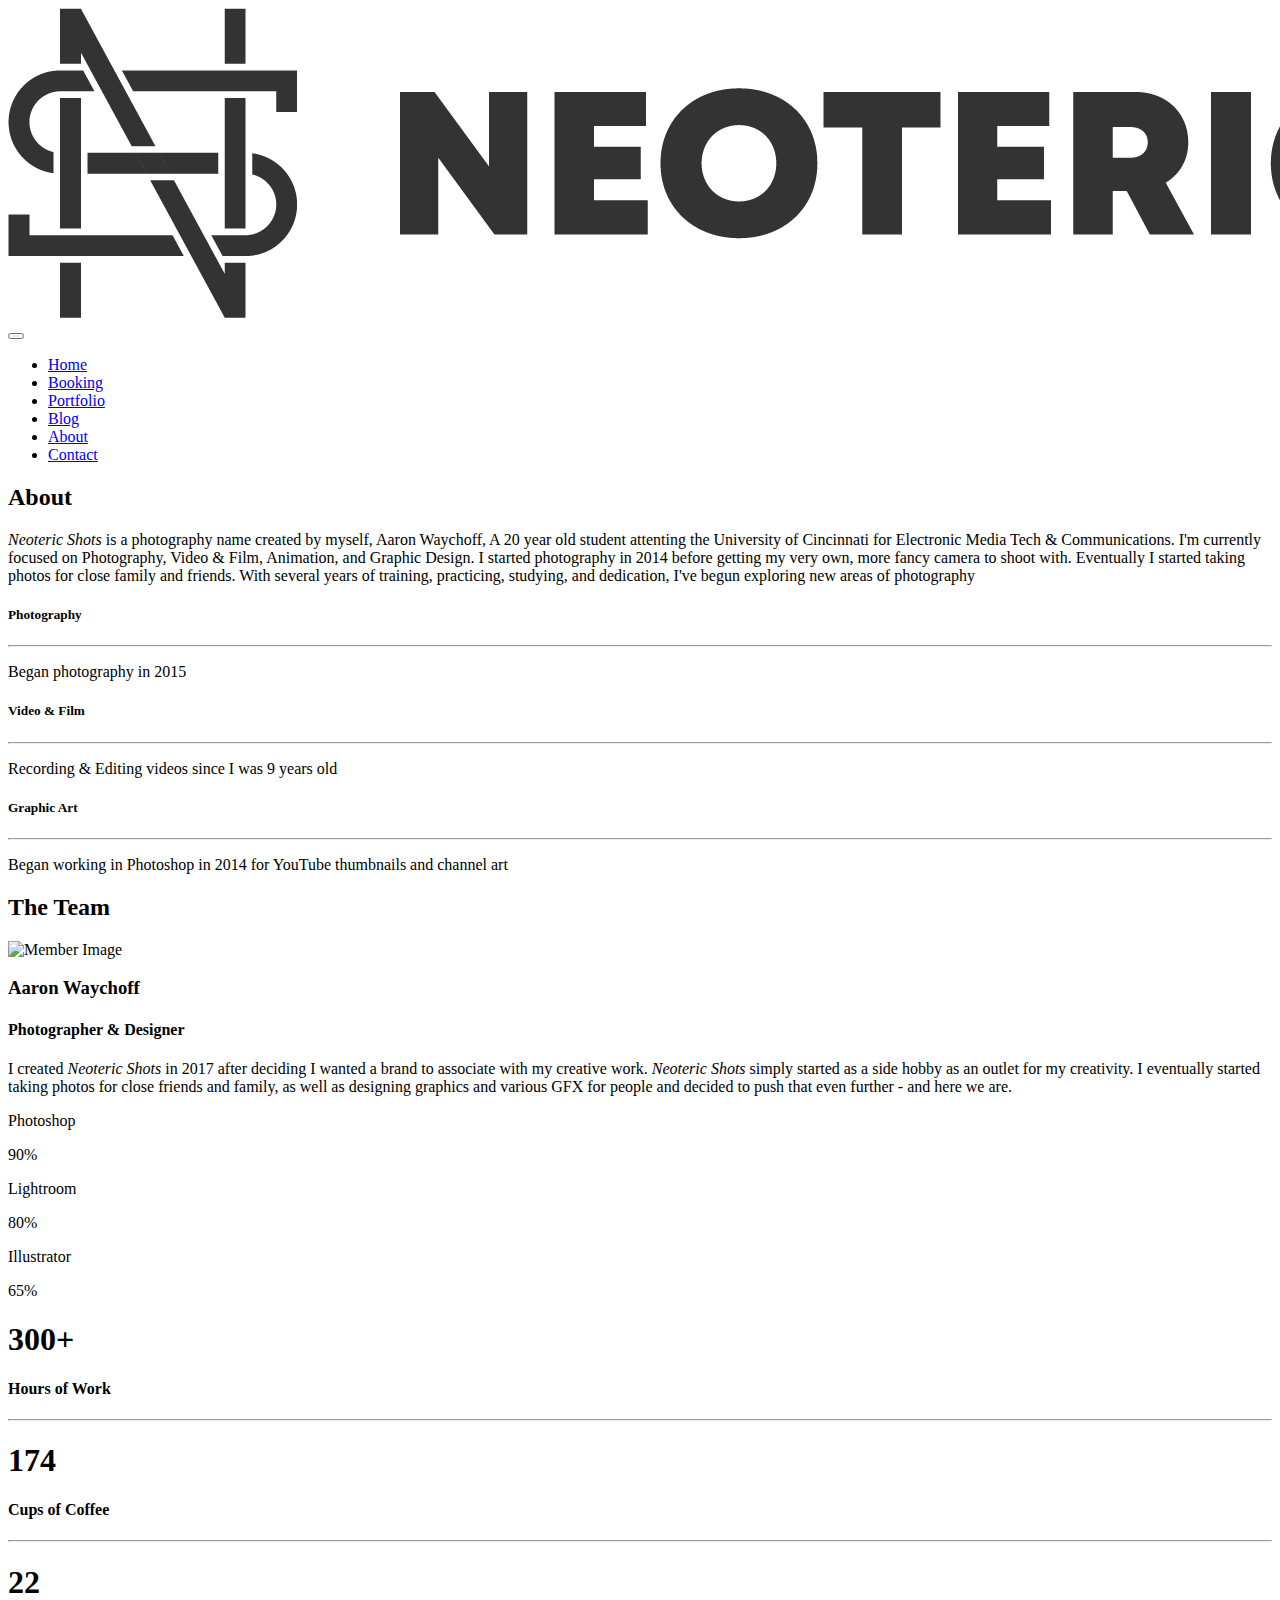
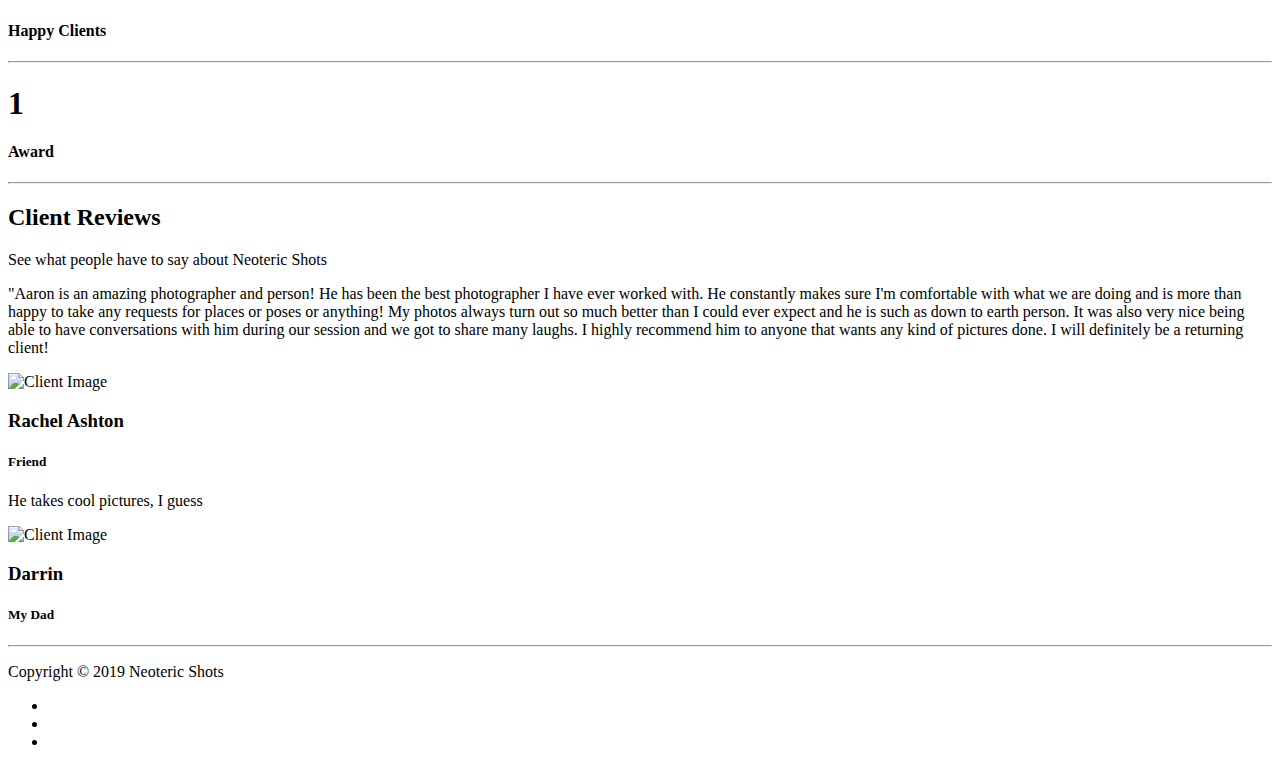
==== about.html @ 2f85bf16 "Update about.html" ====
<!doctype html>
<html class="no-js" lang="en">

<head>
    <meta charset="utf-8">
    <meta http-equiv="X-UA-Compatible" content="IE=edge">
    <meta name="viewport" content="width=device-width, initial-scale=1">

    <title>About | Neoteric Shots</title>

    <!-- favicon -->
    <link rel="shortcut icon" type="image/x-icon" href="favicon.png">

    <!-- style css -->
    <link rel="stylesheet" href="style.css">
    <link rel="stylesheet" href="bootstrap.min.css">
    <link rel="stylesheet" href="material-design-iconic-font.min.css">
    <link rel="stylesheet" href="venobox.css">
    <link rel="stylesheet" href="slick.min.css">
    <link rel="stylesheet" href="style.css">
    <link rel="stylesheet" href="responsive.css">
    
    <!-- google fonts -->
    <link rel="stylesheet" href="https://fonts.googleapis.com/css?family=Open+Sans:300,400,800">
    <link rel="stylesheet" href="https://fonts.googleapis.com/css?family=Lato:300,400,700">

    <!-- modernizr js -->
    <script src="modernizr-2.8.3.min.js"></script>

</head>

<body>
    <!--[if lt IE 8]>
            <p class="browserupgrade">You are using an <strong>outdated</strong> browser. Please <a href="http://browsehappy.com/">upgrade your browser</a> to improve your experience.</p>
        <![endif]-->
    <!-- HTML5 shim and Respond.js for IE8 support of HTML5 elements and media queries -->
    <!-- WARNING: Respond.js doesn't work if you view the page via file:// -->
    <!--[if lt IE 9]>
          <script src="https://oss.maxcdn.com/html5shiv/3.7.2/html5shiv.min.js"></script>
          <script src="https://oss.maxcdn.com/respond/1.4.2/respond.min.js"></script>
        <![endif]-->

    <!-- Loading Bar Start -->
    <div id="loading-wrap">
        <div class="loading-effect"></div>
    </div>

    <!-- Header Section Start -->
    <header class="header-style-1">
        <div class="header-top active-sticky">
            <div class="container">
                <div class="row">
                    <div class="col-xs-12 col-sm-2 col-md-3">
                        <div class="left">
                            <div class="logo">
                                <a href="index.html"><img src="logo.png" alt="Neoteric Shots" style="width: 44; height: 200;"/></a>
                            </div>
                        </div>
                    </div>
                    <div class="col-xs-12 col-sm-10 col-md-9">
                        <div class="right">
                            <nav class="mainmenu menu-hover-1 pull-right">
                                <div class="navbar-header">
                                    <button type="button" class="navbar-toggle" data-toggle="collapse" data-target=".navbar-collapse">
                                        <span class="icon-bar"></span>
                                        <span class="icon-bar"></span>
                                        <span class="icon-bar"></span>
                                    </button>
                                </div>
                                <div class="navbar-collapse collapse clearfix">
                                    <ul class="navigation clearfix">
                                        <li><a href="index.html">Home</a>
                                        <li><a href="booking.html">Booking</a></li>
                                        <li><a href="portfolio.html">Portfolio</a></li>
                                        <li><a href="coming-soon.html">Blog</a></li>
                                        <li><a href="about.html">About</a></li>
                                        <li><a href="contact.html">Contact</a></li>
                                    </ul>
                                </div>
                            </nav>
                        </div>
                    </div>
                </div>
            </div>
        </div>
    </header>
	<div class="header-space"></div>
    <!-- Header Section End -->

	<!-- We Area Section Start -->
	<div class="we-are white-bg ptb-100">
		<div class="container">
			<div class="row text-center">
				<div class="col-xs-12 col-sm-10 col-md-9 col-text-center">
					<div class="we-are-text">
						<h2>About</h2>
						<p><i>Neoteric Shots</i> is a photography name created by myself, Aaron Waychoff, A 20 year old student
                        attenting the University of Cincinnati for Electronic Media Tech & Communications.
                        I'm currently focused on Photography, Video & Film, Animation, and Graphic Design.
                        I started photography in 2014 before getting my very own, more fancy camera to shoot with. Eventually I started taking photos
                        for close family and friends. With several years of training, practicing, studying, and dedication, I've begun exploring
                        new areas of photography</p>
					</div>
				</div>
			</div>
		</div>
	</div>
	<!-- We Area Section End -->
	<!-- Services Section Start -->
	<div class="service-area service-two light-bg ptb-100">
		<div class="container">
			<div class="row text-center">
                <div class="col-xs-12 col-sm-4 mobile-mb-30">
                    <div class="single-service">
                        <i class="zmdi zmdi-camera"></i>
						<h5 class="text-uppercase">Photography</h5>
						<hr class="line">
						<p>Began photography in 2015</p>
                    </div>
                </div>
                <div class="col-xs-12 col-sm-4 mobile-mb-30">
                    <div class="single-service">
                        <i class="zmdi zmdi-videocam"></i>
						<h5 class="text-uppercase">Video & Film</h5>
						<hr class="line">
						<p>Recording & Editing videos since I was 9 years old</p>
                    </div>
                </div>
                <div class="col-xs-12 col-sm-4">
                    <div class="single-service">
                        <i class="zmdi zmdi-desktop-windows"></i>
						<h5 class="text-uppercase">Graphic Art</h5>
						<hr class="line">
						<p>Began working in Photoshop in 2014 for YouTube thumbnails and channel art</p>
                    </div>
                </div>
            </div>
		</div>
	</div>
	<!-- Services Section End -->
    
    <!-- Team Section Start -->
    <div class="team-area team-one white-bg ptb-110">
        <div class="container">
			<div class="row text-center">
				<div class="col-xs-12 col-sm-8 col-md-6 col-text-center">
					<div class="section-title pb-80">
						<h2>The Team</h2>
						<div class="horizontal-line">
							<div></div>
						</div>
					</div>
				</div>
			</div>
            <div class="row text-center pb-80">
                <div class="col-xs-12 col-sm-6 col-md-3 mobile-mb-30 tablet-mb-50">
                    <div class="single-member">
						<div class="thumb shine">
							<img src="1.jpg" alt="Member Image" />
						</div>
						<h3 class="mb-5">Aaron Waychoff</h3>
						<h4 class="no-margin">Photographer & Designer</h4>
                    </div>
                </div>
            </div>
			<div class="row">
				<div class="col-xs-12 col-sm-8 mobile-mb-30">
					<div class="text">
                        <p>I created <i>Neoteric Shots</i> in 2017 after deciding I wanted a brand to associate with my creative work. <i>Neoteric Shots</i> simply started
                        as a side hobby as an outlet for my creativity. I eventually started taking photos for close friends and family, as well as designing
                        graphics and various GFX for people and decided to push that even further - and here we are.</p>
					</div>
				</div>
				<div class="col-xs-12 col-sm-4">
					<div class="skills-bar">
						<div class="single-skill mb-25">
							<p>Photoshop</p>
							<div class="bar-container">
								<div class="skills photoshop"><span>90%</span></div>
							</div>
						</div>
						<div class="single-skill mb-25">
							<p>Lightroom</p>
							<div class="bar-container">
								<div class="skills lightroom"><span>80%</span></div>
							</div>
						</div>
						<div class="single-skill">
							<p>Illustrator</p>
							<div class="bar-container">
								<div class="skills illustrator"><span>65%</span></div>
							</div>
						</div>
					</div>
				</div>
			</div>
        </div>
    </div>
    <!-- Team Section End -->
    <!-- Facts Area Start -->
    <div class="facts-area facts-one bg-color-3 section-padding">
        <div class="container">
            <div class="row text-center">
                <div class="col-xs-12 col-sm-6 col-md-3 mobile-mb-30 tablet-mb-50">
                    <div class="single-counter">
                        <h1 class="no-margin"><span class="counter">300</span>+</h1>
                        <h4>Hours of Work</h4>
						<hr class="line">
                    </div>
                </div>
                <div class="col-xs-12 col-sm-6 col-md-3 mobile-mb-30 tablet-mb-50">
                    <div class="single-counter">
                        <h1 class="no-margin">174</h1>
                        <h4>Cups of Coffee</h4>
						<hr class="line">
                    </div>
                </div>
                <div class="col-xs-12 col-sm-6 col-md-3 mobile-mb-30">
                    <div class="single-counter ml-80">
                        <h1 class="no-margin"><span class="counter">22</span></h1>
                        <h4>Happy Clients</h4>
						<hr class="line">
                    </div>
                </div>
                <div class="col-xs-12 col-sm-6 col-md-3">
                    <div class="single-counter last-child">
                        <h1 class="no-margin"><span class="counter">1</span></h1>
                        <h4>Award</h4>
						<hr class="line">
                    </div>
                </div>
            </div>
        </div>
    </div>
    <!-- Facts Area End -->
    <!-- Testmonial Section Start -->
    <div class="testimonial-area testimonial-two white-bg ptb-100">
        <div class="container">
			<div class="row text-center">
				<div class="col-xs-12 col-sm-8 col-md-6 col-text-center">
					<div class="section-title pb-80">
						<h2>Client Reviews</h2>
						<p>See what people have to say about Neoteric Shots</p>
						<div class="horizontal-line">
							<div></div>
						</div>
					</div>
				</div>
			</div>
            <div class="row text-center">
                <div class="col-xs-12 col-sm-4 mobile-mb-30">
                    <div class="client-say">
						<div class="text white-bg mb-35">
							<p>"Aaron is an amazing photographer and person! He has been the best photographer I have ever worked with.
                            He constantly makes sure I'm comfortable with what we are doing and is more than happy to take any requests
                            for places or poses or anything! My photos always turn out so much better than I could ever expect and he is
                            such as down to earth person. It was also very nice being able to have conversations with him during our session
                            and we got to share many laughs. I highly recommend him to anyone that wants any kind of pictures done. I will
                            definitely be a returning client!</p>
						</div>
						<div class="title">
							<img src="cr-rachel.png" alt="Client Image" style="width:81px;height:81px;"/>
							<h3 class="mb-5">Rachel Ashton</h3>
							<h5 class="no-margin">Friend</h5>
						</div>
					</div>
                </div>
                <div class="col-xs-12 col-sm-4 mobile-mb-30">
                    <div class="client-say">
						<div class="text white-bg mb-35">
							<p>He takes cool pictures, I guess</p>
						</div>
						<div class="title">
							<img src="cr-dad.png" alt="Client Image" style="width:81px;height:81px;"/>
							<h3 class="mb-5">Darrin</h3>
							<h5 class="no-margin">My Dad</h5>
						</div>
					</div>
                </div>
            </div>
        </div>
    </div>
    <!-- Testimonial Section End -->
	<hr class="devider"/>

    <!-- Footer Section Start -->
    <footer class="footer light-bg ptb-20 clearfix">
        <div class="container">
            <div class="row">
                <div class="col-xs-12">
                    <div class="left pull-left">
                        <p>Copyright &copy; 2019 Neoteric Shots</p>
                    </div>
                    <div class="social-icon simple pull-right">
                        <ul class="clearfix">
                            <li><a href="http://www.instagram.com/neotericshots" target="_blank"><i class="zmdi zmdi-instagram"></i></a></li>
                            <li><a href="https://www.flickr.com/photos/139078439@N02/" target="_blank"><i class="zmdi zmdi-flickr"></i></a></li>
                            <li><a href="https://www.facebook.com/Neoteric-Shots-253801001798660/" target="_blank"><i class="zmdi zmdi-facebook"></i></a></li>
                        </ul>
                    </div>
                </div>
            </div>
        </div>
    </footer>
    <!-- Footer Section End -->

    <!-- All JS Here -->
    <!-- jQuery Latest Version -->
    <script src="jquery-1.12.4.min.js"></script>
    <!-- Bootstrap JS -->
    <script src="bootstrap.min.js"></script>
    <!-- Isotope -->
    <script src="isotope.pkgd.js"></script>
    <!-- Validate -->
    <script src="jquery.validate.min.js"></script>
    <!-- Slick Slider JS -->
    <script src="slick.min.js"></script>
    <!-- Plugins JS -->
    <script src="plugins.js"></script>
    <!-- main JS -->
    <script src="main.js"></script>
</body>

</html>
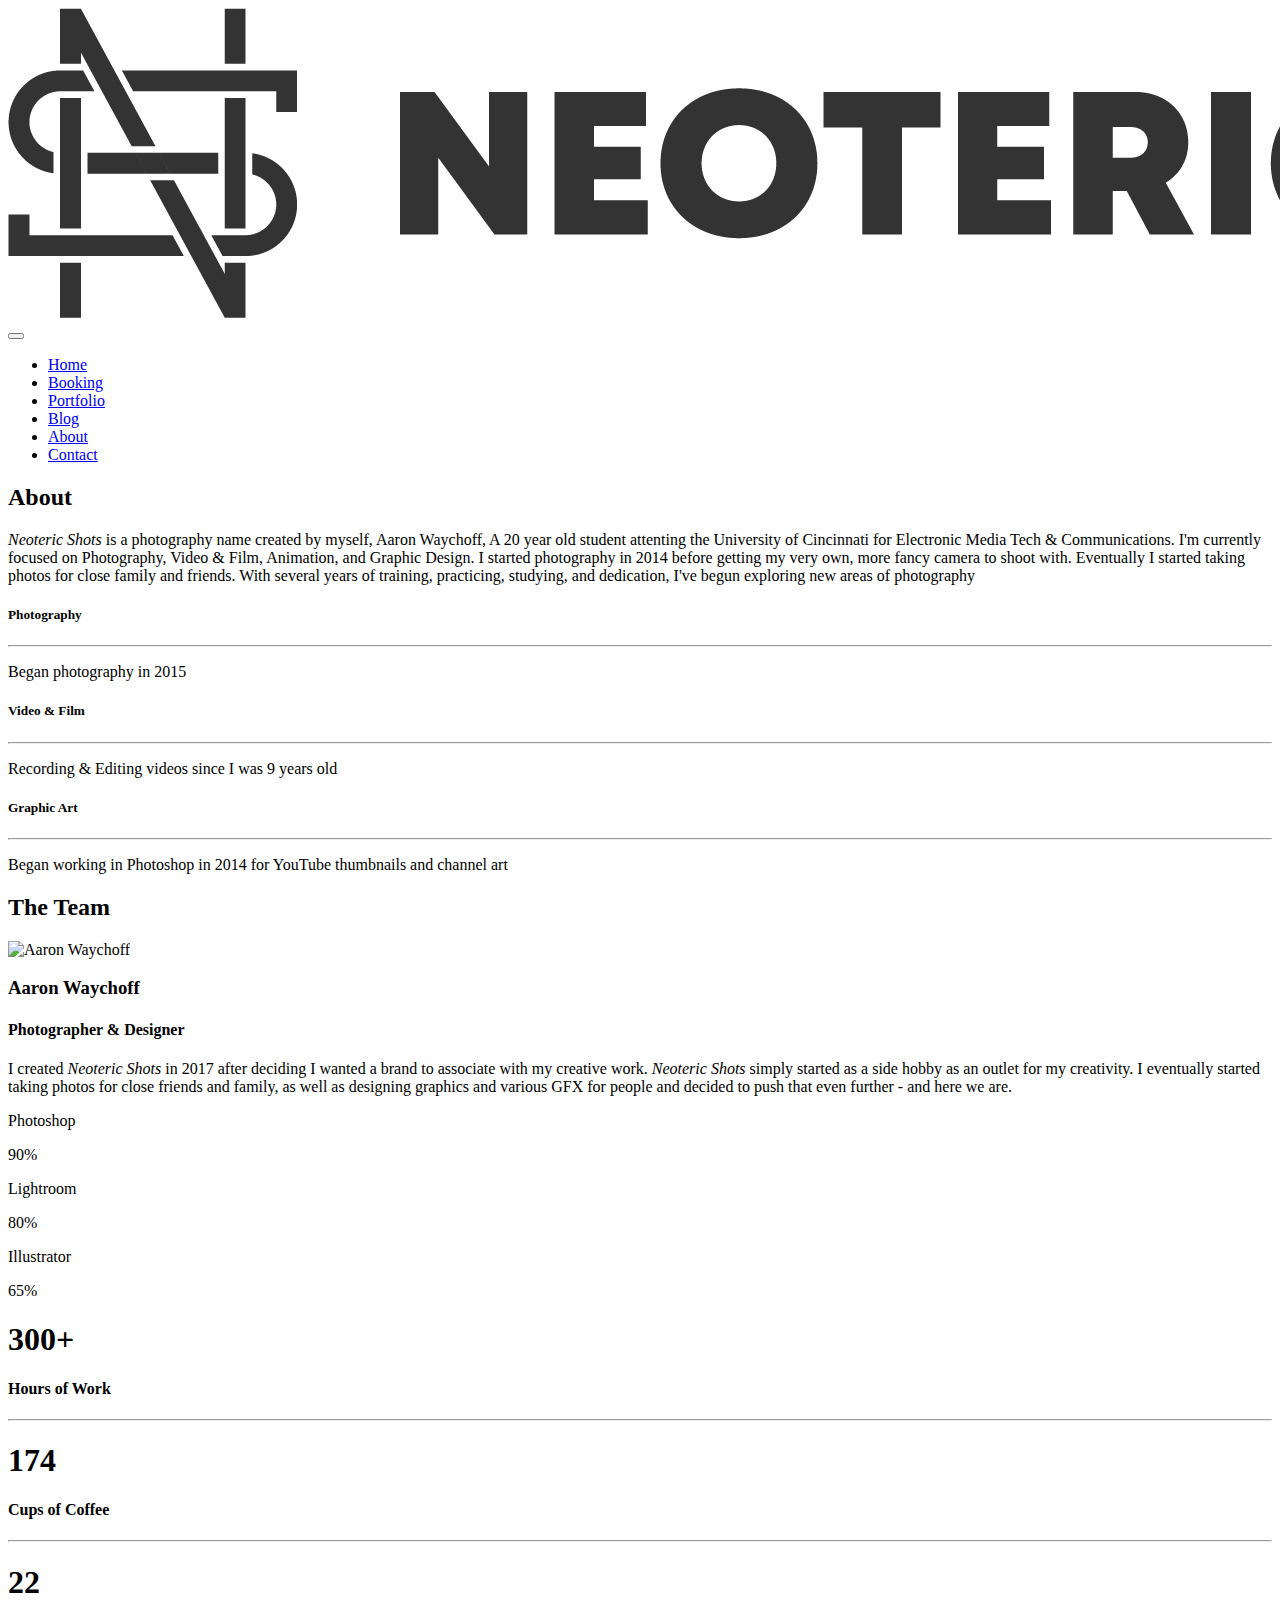
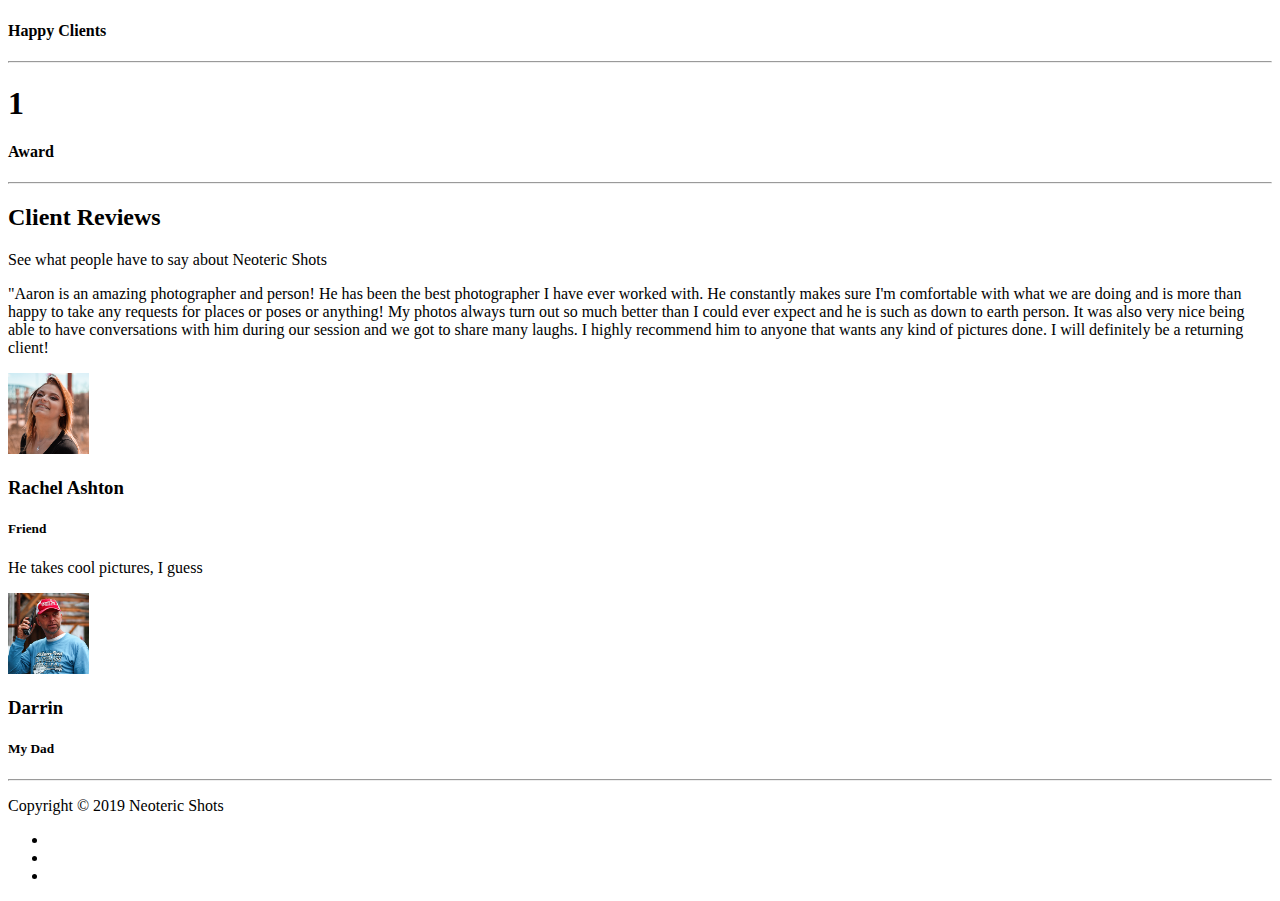
==== commit 03ee0bf8: "Update about.html" ====
--- a/about.html
+++ b/about.html
@@ -156,7 +156,7 @@
                 <div class="col-xs-12 col-sm-6 col-md-3 mobile-mb-30 tablet-mb-50">
                     <div class="single-member">
 						<div class="thumb shine">
-							<img src="1.jpg" alt="Member Image" />
+							<img src="t1.JPG" alt="Aaron Waychoff" />
 						</div>
 						<h3 class="mb-5">Aaron Waychoff</h3>
 						<h4 class="no-margin">Photographer & Designer</h4>
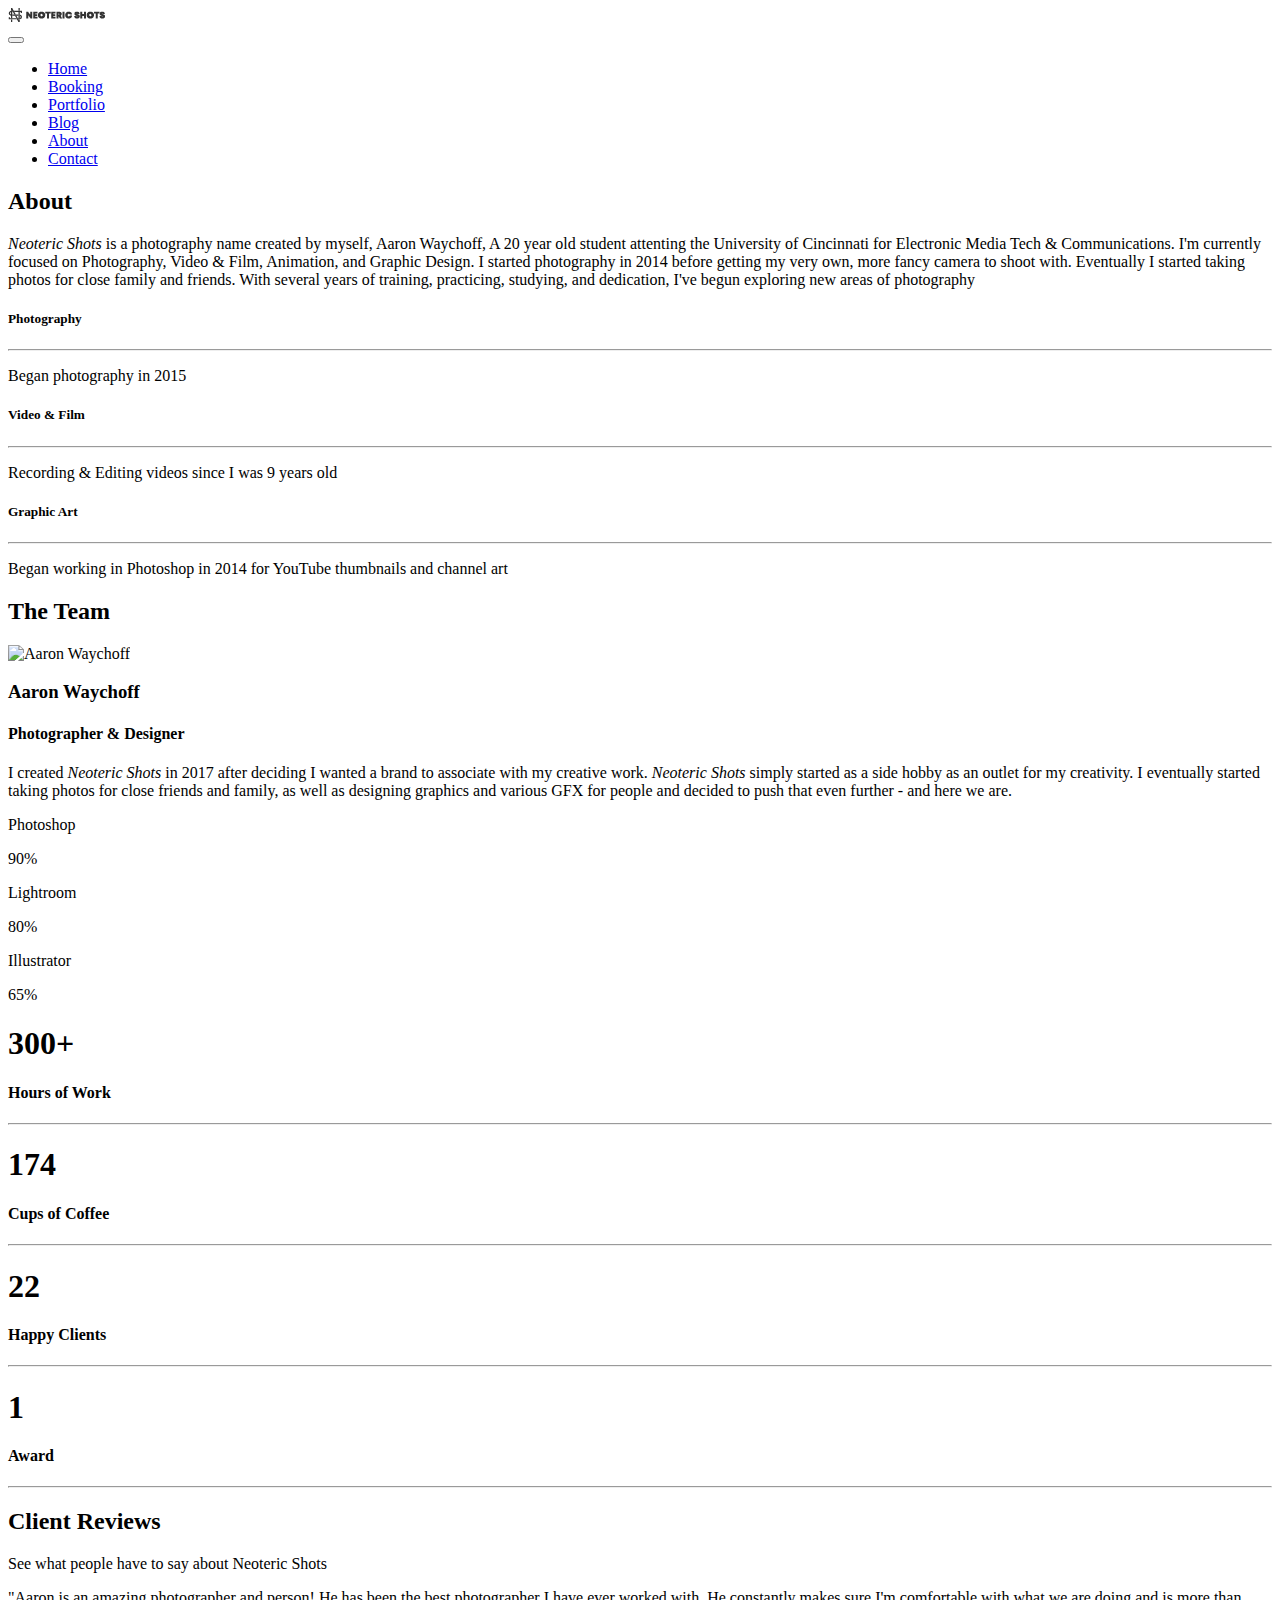
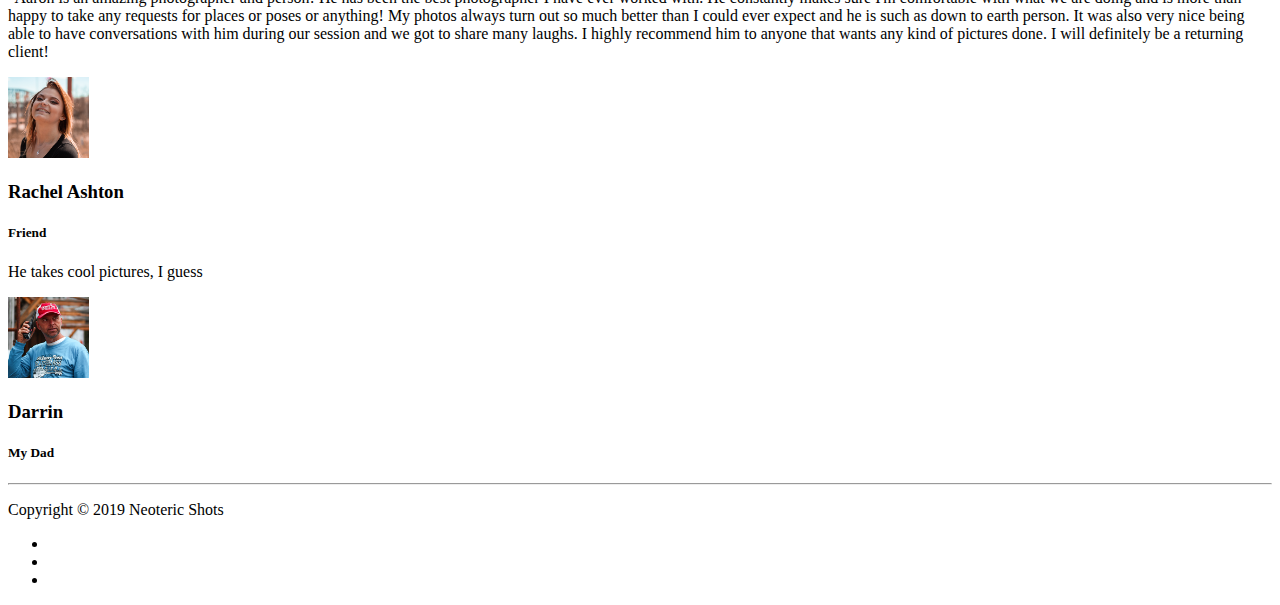
==== commit 13f84eb4: "Update about.html" ====
--- a/about.html
+++ b/about.html
@@ -53,7 +53,7 @@
                     <div class="col-xs-12 col-sm-2 col-md-3">
                         <div class="left">
                             <div class="logo">
-                                <a href="index.html"><img src="logo.png" alt="Neoteric Shots" style="width: 44; height: 200;"/></a>
+                                <a href="index.html"><img src="logo.png" alt="Neoteric Shots"/></a>
                             </div>
                         </div>
                     </div>
@@ -71,7 +71,7 @@
                                     <ul class="navigation clearfix">
                                         <li><a href="index.html">Home</a>
                                         <li><a href="booking.html">Booking</a></li>
-                                        <li><a href="portfolio.html">Portfolio</a></li>
+                                        <li><a href="coming-soon.html">Portfolio</a></li>
                                         <li><a href="coming-soon.html">Blog</a></li>
                                         <li><a href="about.html">About</a></li>
                                         <li><a href="contact.html">Contact</a></li>
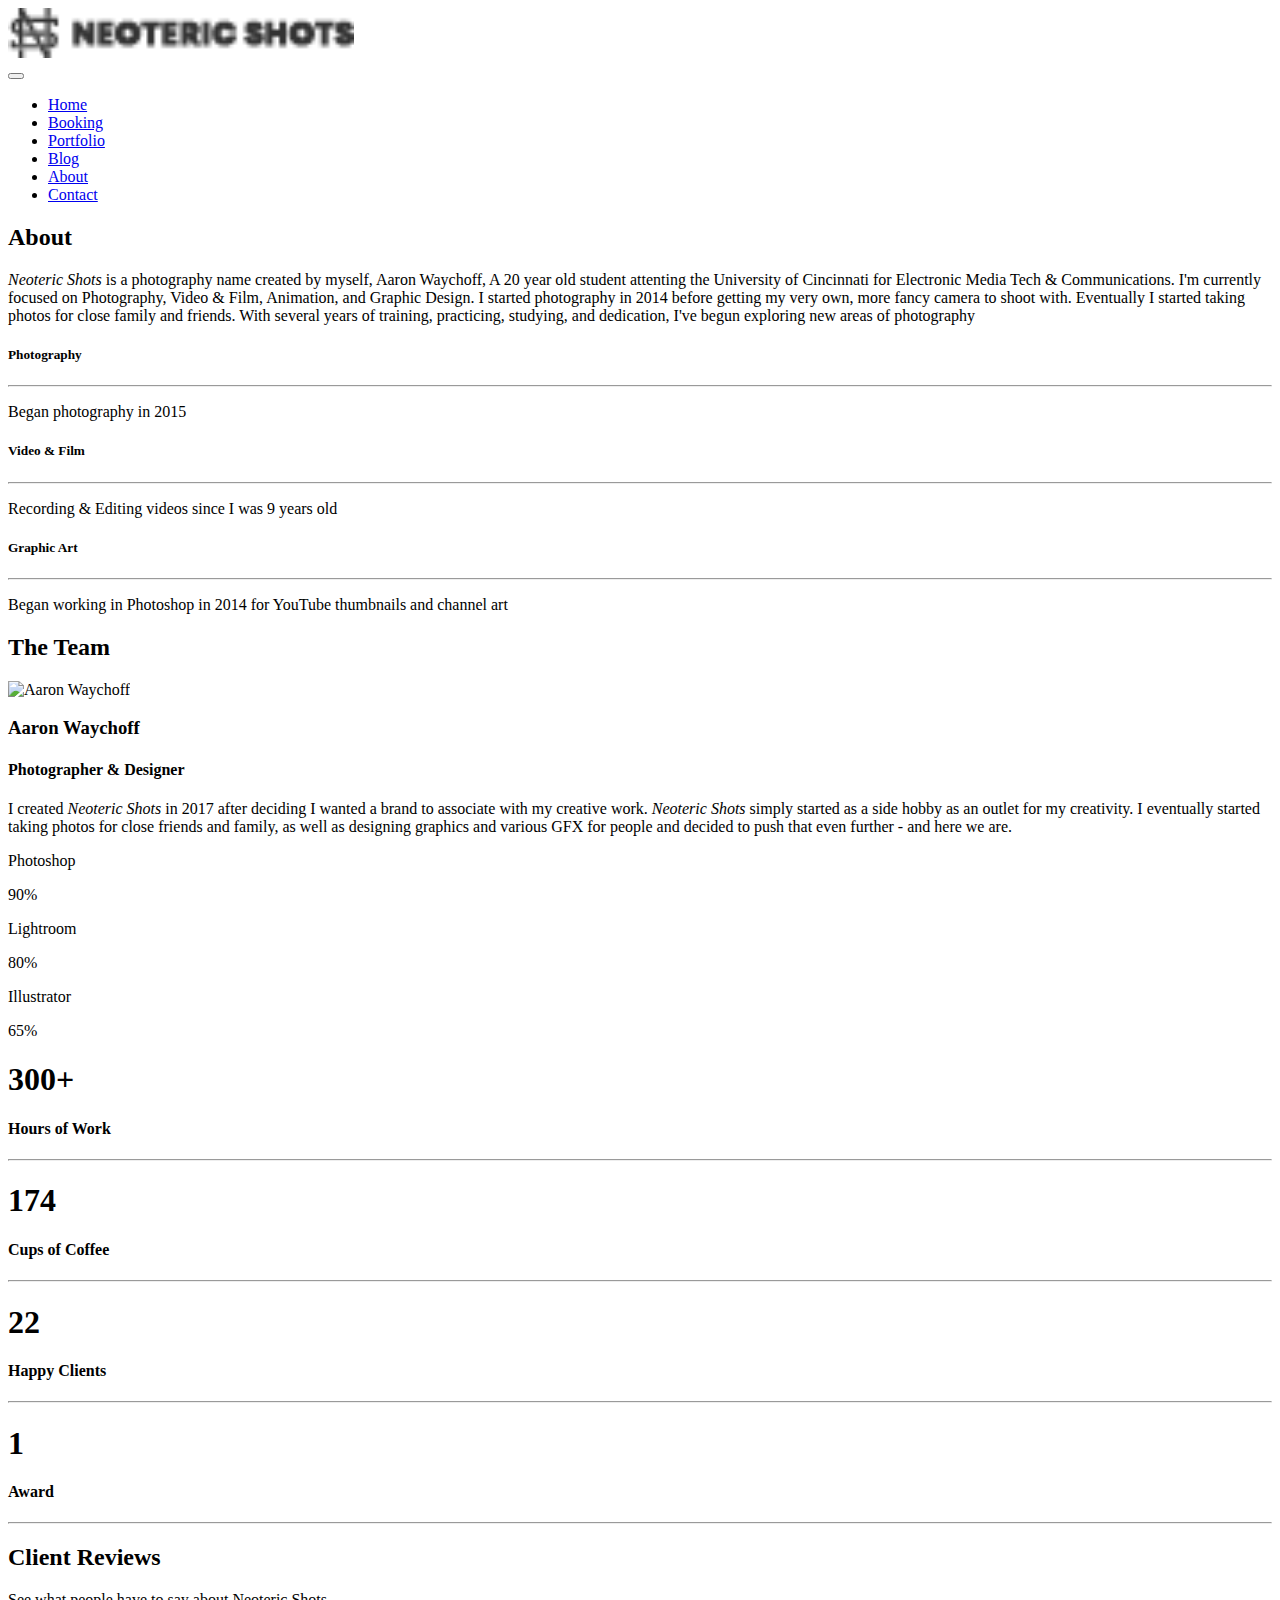
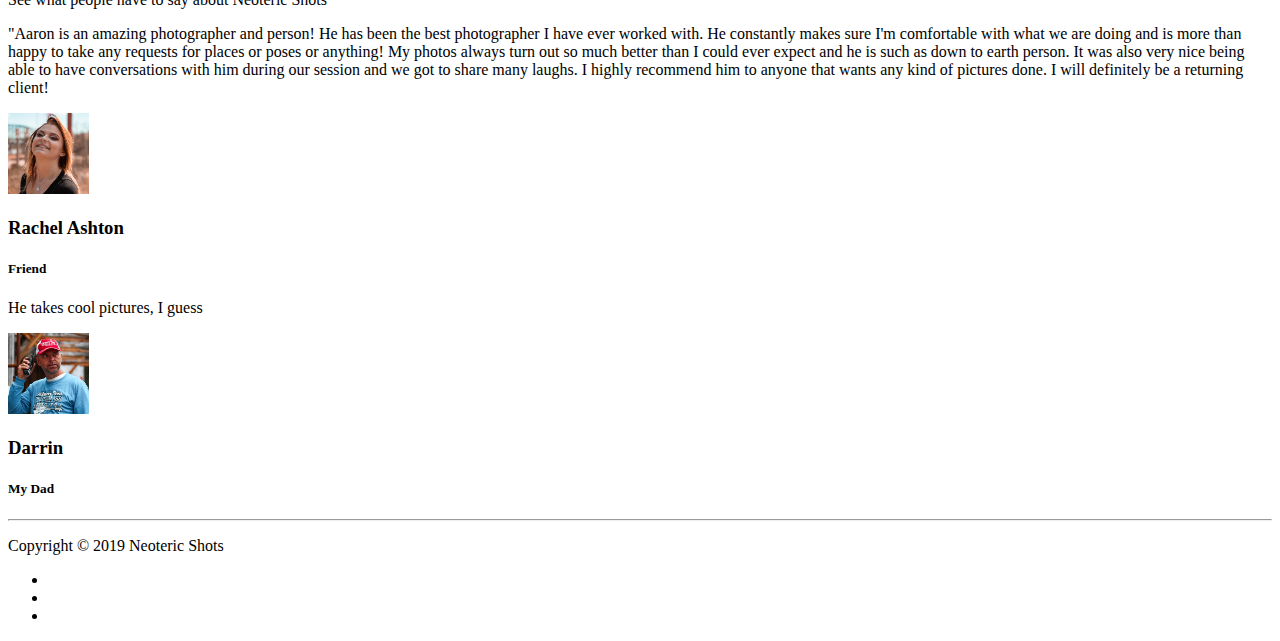
==== commit 1b2490a4: "Update about.html" ====
--- a/about.html
+++ b/about.html
@@ -53,7 +53,7 @@
                     <div class="col-xs-12 col-sm-2 col-md-3">
                         <div class="left">
                             <div class="logo">
-                                <a href="index.html"><img src="logo.png" alt="Neoteric Shots"/></a>
+                                <a href="index.html"><img src="logo.png" alt="Neoteric Shots" style="height: 50px"/></a>
                             </div>
                         </div>
                     </div>
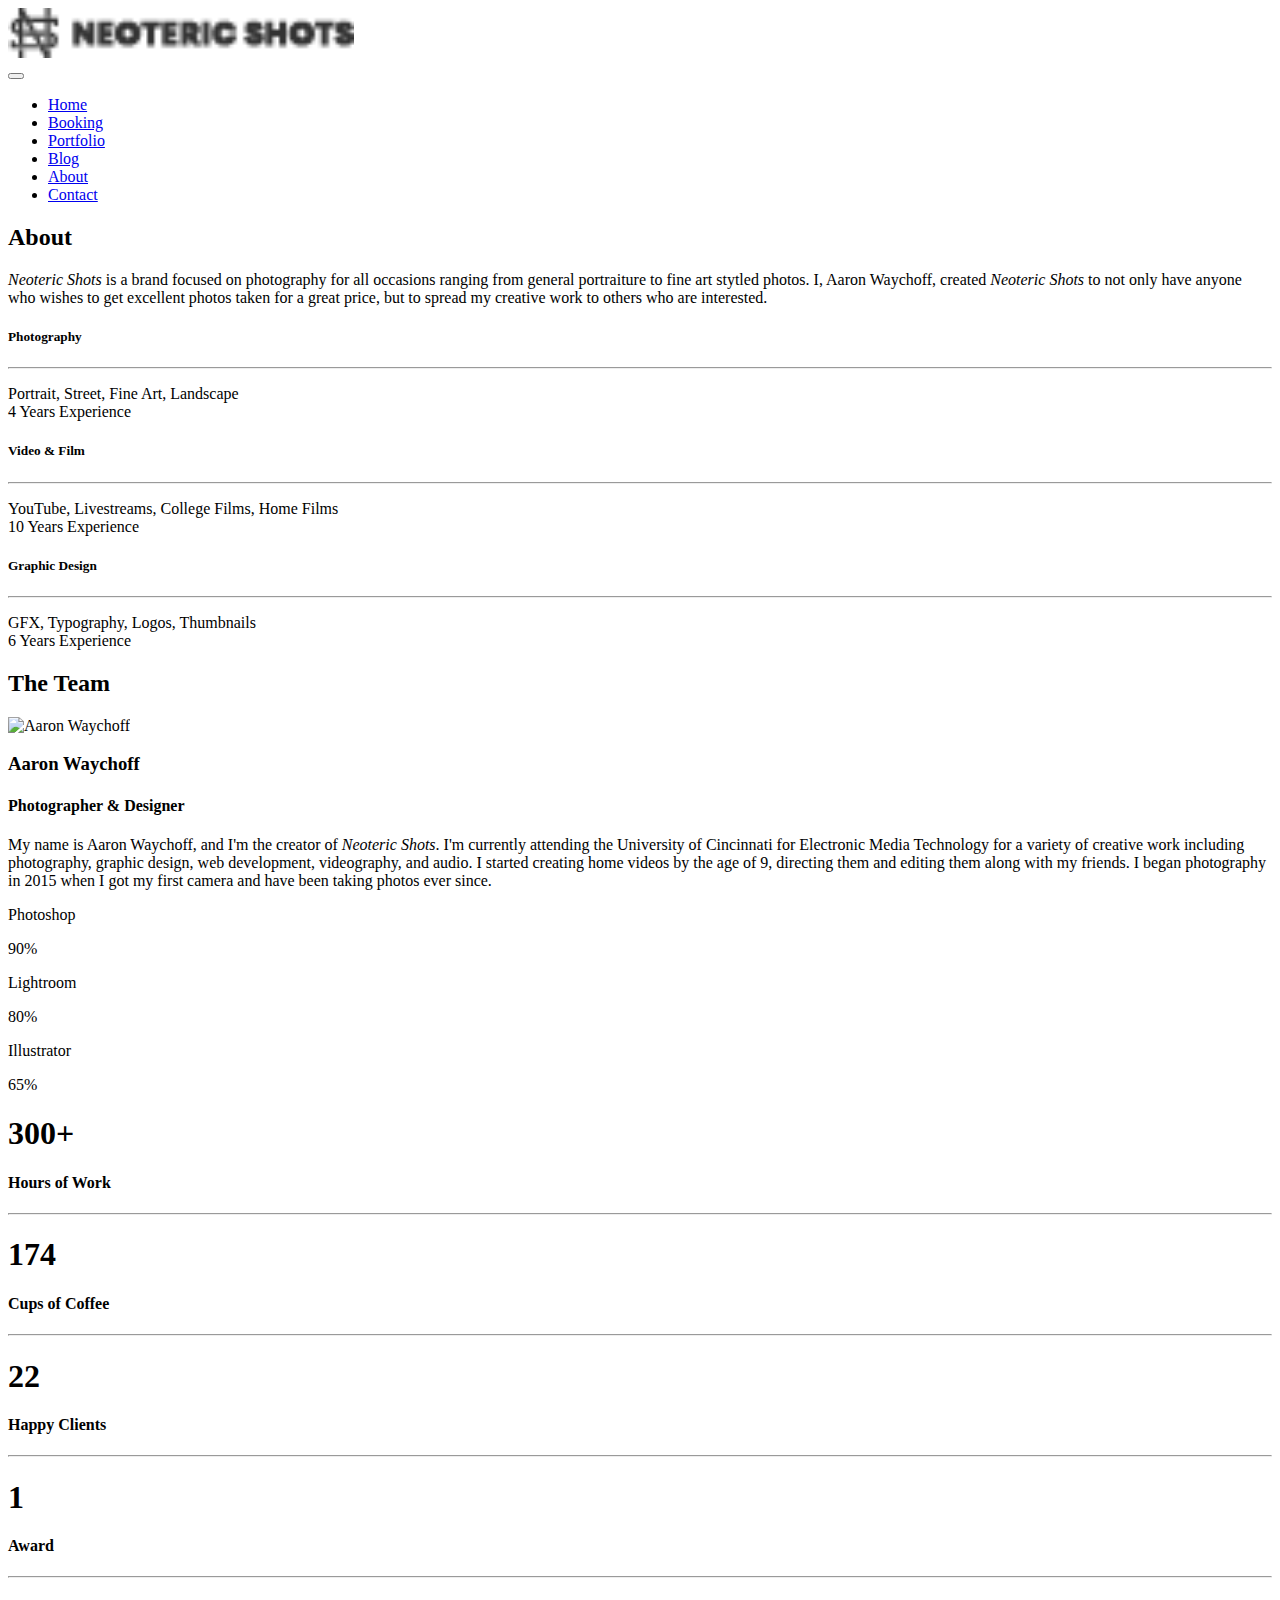
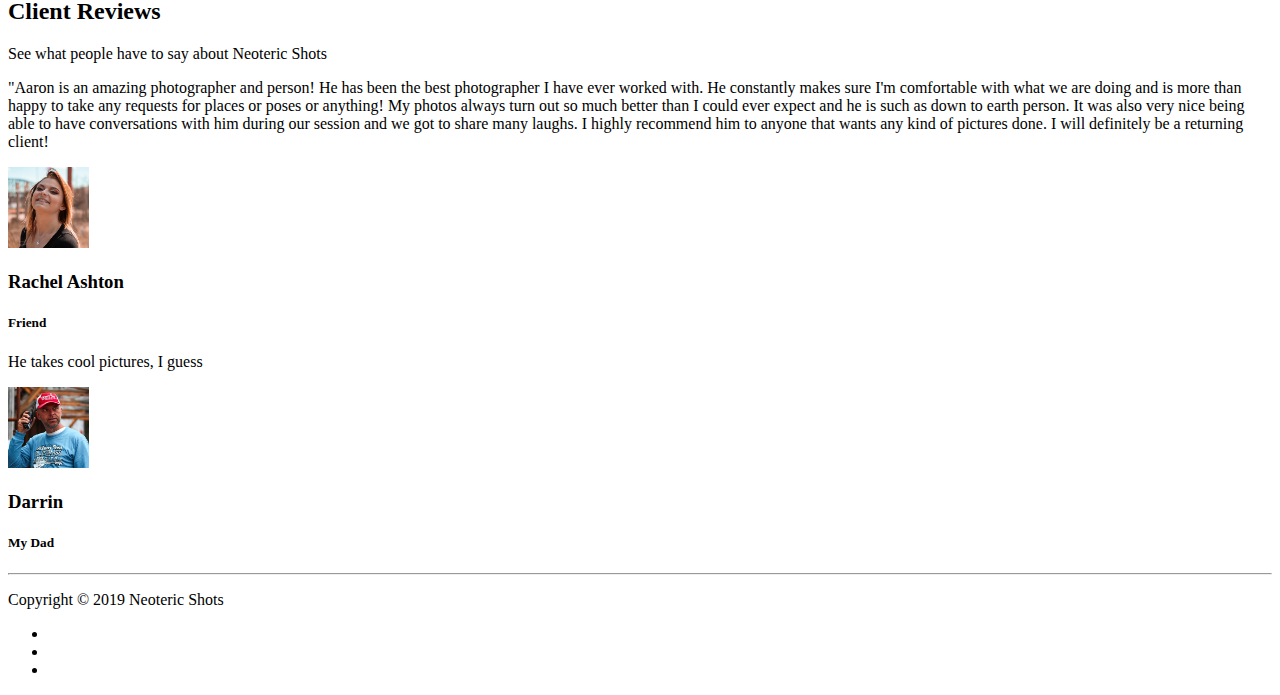
==== commit 3bd75650: "Update about.html" ====
--- a/about.html
+++ b/about.html
@@ -94,12 +94,10 @@
 				<div class="col-xs-12 col-sm-10 col-md-9 col-text-center">
 					<div class="we-are-text">
 						<h2>About</h2>
-						<p><i>Neoteric Shots</i> is a photography name created by myself, Aaron Waychoff, A 20 year old student
-                        attenting the University of Cincinnati for Electronic Media Tech & Communications.
-                        I'm currently focused on Photography, Video & Film, Animation, and Graphic Design.
-                        I started photography in 2014 before getting my very own, more fancy camera to shoot with. Eventually I started taking photos
-                        for close family and friends. With several years of training, practicing, studying, and dedication, I've begun exploring
-                        new areas of photography</p>
+						<p><i>Neoteric Shots</i> is a brand focused on photography for all occasions ranging from
+						general portraiture to fine art stytled photos. I, Aaron Waychoff, created <i>Neoteric Shots</i>
+						to not only have anyone who wishes to get excellent photos taken for a great price, but to spread
+						my creative work to others who are interested.</p>
 					</div>
 				</div>
 			</div>
@@ -115,7 +113,8 @@
                         <i class="zmdi zmdi-camera"></i>
 						<h5 class="text-uppercase">Photography</h5>
 						<hr class="line">
-						<p>Began photography in 2015</p>
+						<p>Portrait, Street, Fine Art, Landscape<br>
+						4 Years Experience</p>
                     </div>
                 </div>
                 <div class="col-xs-12 col-sm-4 mobile-mb-30">
@@ -123,15 +122,17 @@
                         <i class="zmdi zmdi-videocam"></i>
 						<h5 class="text-uppercase">Video & Film</h5>
 						<hr class="line">
-						<p>Recording & Editing videos since I was 9 years old</p>
+						<p>YouTube, Livestreams, College Films, Home Films<br>
+						10 Years Experience</p>
                     </div>
                 </div>
                 <div class="col-xs-12 col-sm-4">
                     <div class="single-service">
                         <i class="zmdi zmdi-desktop-windows"></i>
-						<h5 class="text-uppercase">Graphic Art</h5>
-						<hr class="line">
-						<p>Began working in Photoshop in 2014 for YouTube thumbnails and channel art</p>
+						<h5 class="text-uppercase">Graphic Design</h5>
+						<hr class="line">
+						<p>GFX, Typography, Logos, Thumbnails<br>
+						6 Years Experience</p>
                     </div>
                 </div>
             </div>
@@ -166,9 +167,11 @@
 			<div class="row">
 				<div class="col-xs-12 col-sm-8 mobile-mb-30">
 					<div class="text">
-                        <p>I created <i>Neoteric Shots</i> in 2017 after deciding I wanted a brand to associate with my creative work. <i>Neoteric Shots</i> simply started
-                        as a side hobby as an outlet for my creativity. I eventually started taking photos for close friends and family, as well as designing
-                        graphics and various GFX for people and decided to push that even further - and here we are.</p>
+                        <p>My name is Aaron Waychoff, and I'm the creator of <i>Neoteric Shots</i>. I'm currently attending
+			the University of Cincinnati for Electronic Media Technology for a variety of creative work including
+			photography, graphic design, web development, videography, and audio. I started creating home videos
+			by the age of 9, directing them and editing them along with my friends. I began photography in 2015
+			when I got my first camera and have been taking photos ever since.</p>
 					</div>
 				</div>
 				<div class="col-xs-12 col-sm-4">
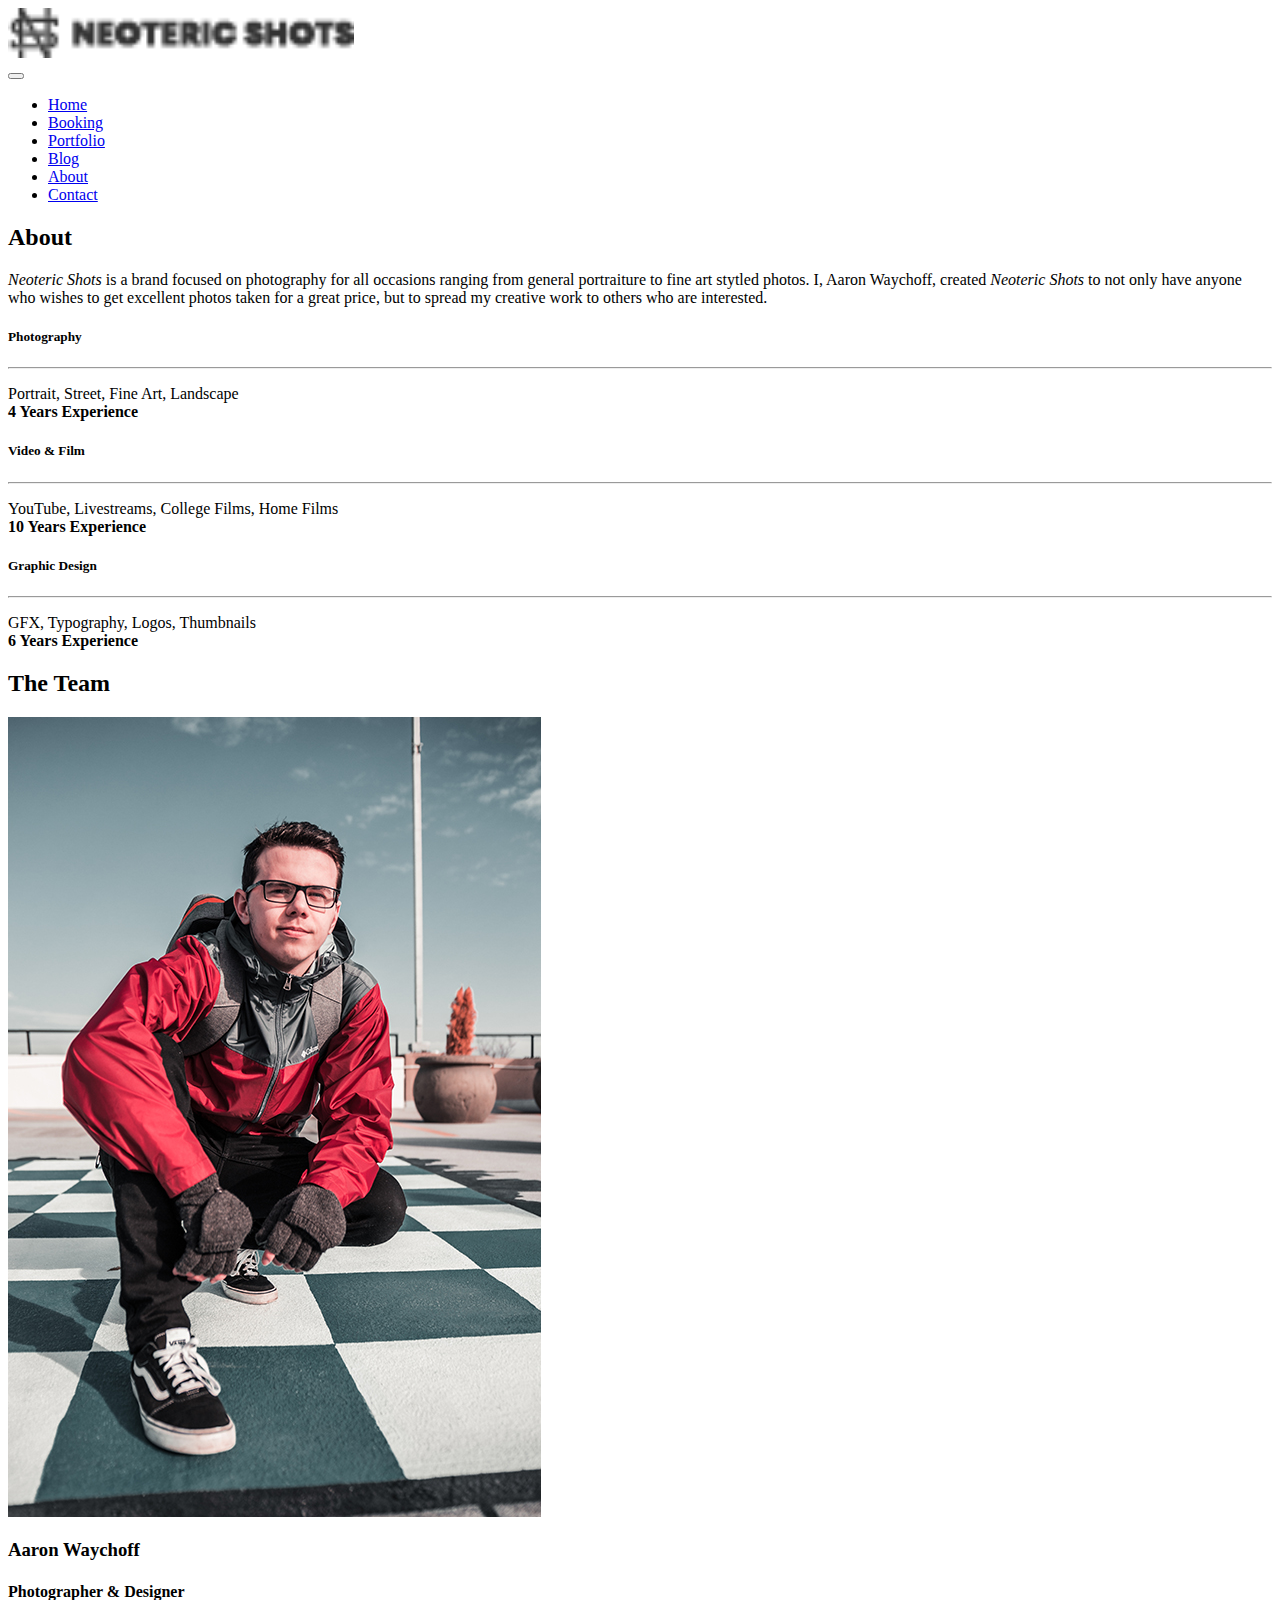
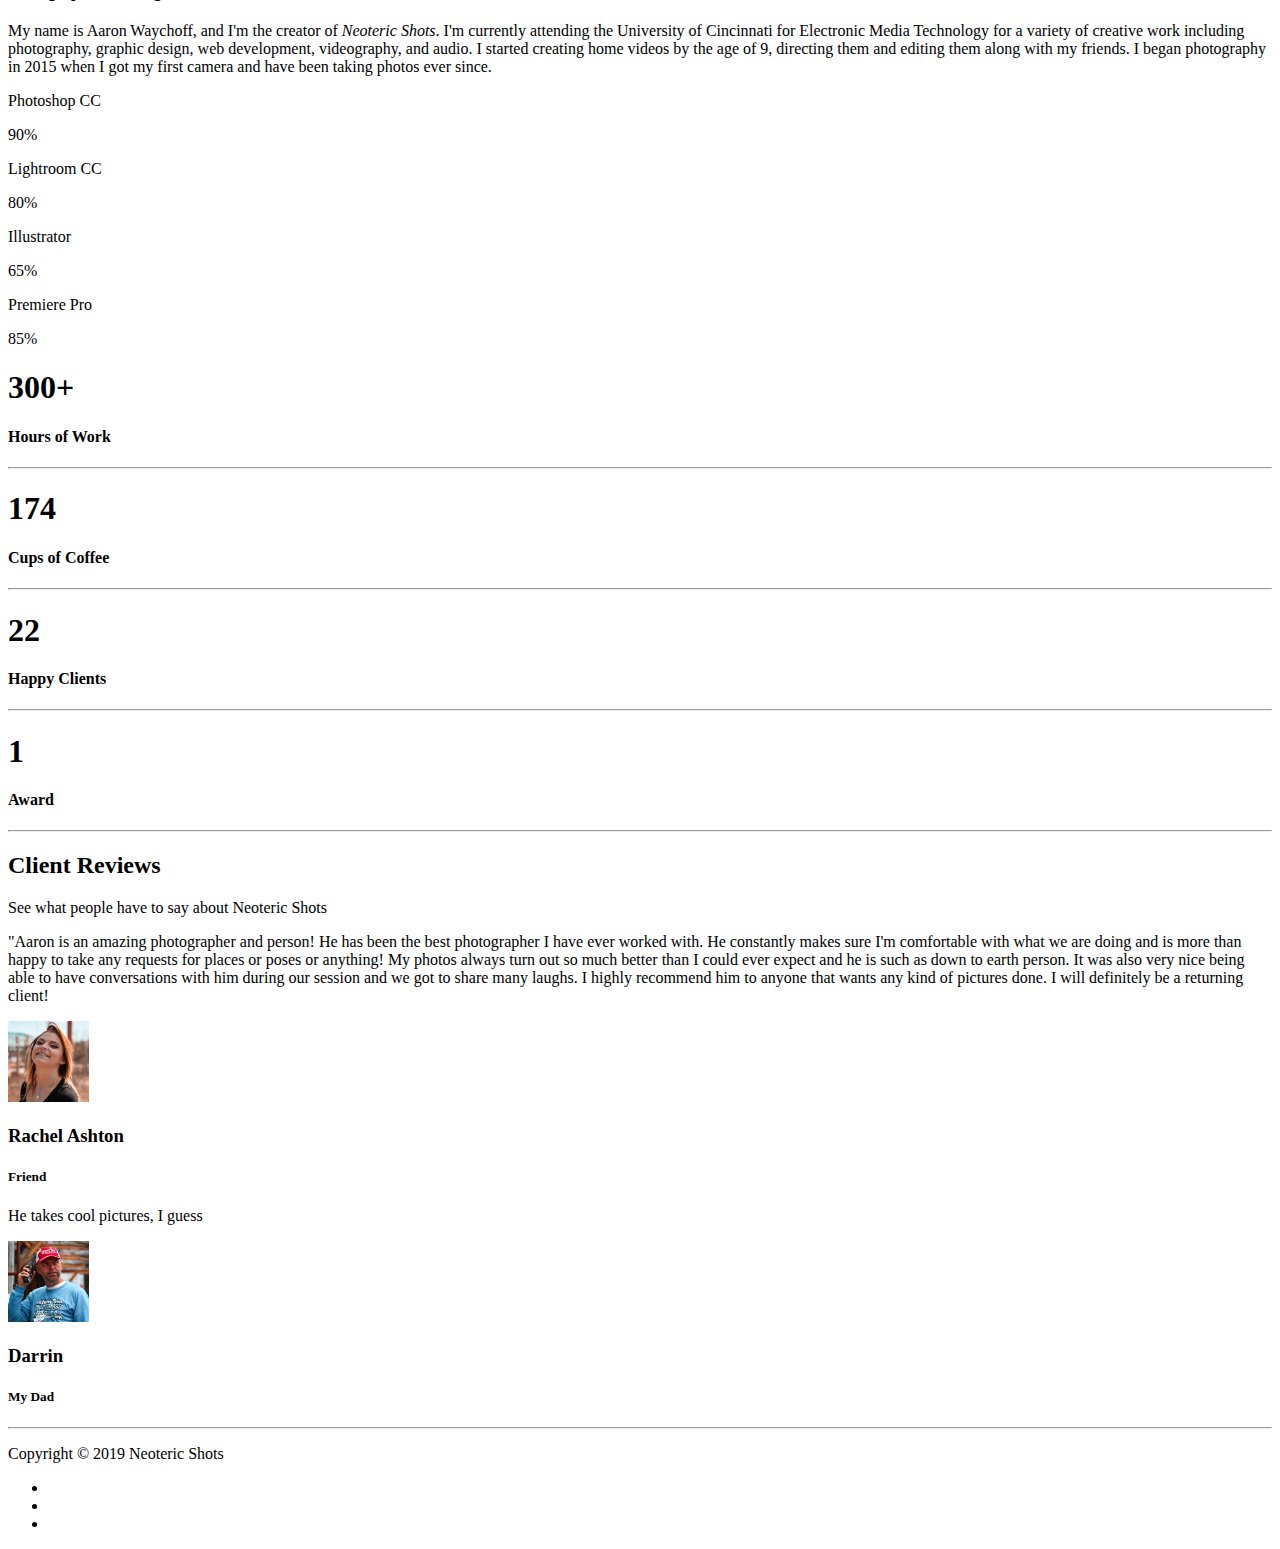
==== commit fae42020: "Update about.html" ====
--- a/about.html
+++ b/about.html
@@ -114,7 +114,7 @@
 						<h5 class="text-uppercase">Photography</h5>
 						<hr class="line">
 						<p>Portrait, Street, Fine Art, Landscape<br>
-						4 Years Experience</p>
+							<b>4 Years Experience</b></p>
                     </div>
                 </div>
                 <div class="col-xs-12 col-sm-4 mobile-mb-30">
@@ -123,7 +123,7 @@
 						<h5 class="text-uppercase">Video & Film</h5>
 						<hr class="line">
 						<p>YouTube, Livestreams, College Films, Home Films<br>
-						10 Years Experience</p>
+							<b>10 Years Experience</b></p>
                     </div>
                 </div>
                 <div class="col-xs-12 col-sm-4">
@@ -132,7 +132,7 @@
 						<h5 class="text-uppercase">Graphic Design</h5>
 						<hr class="line">
 						<p>GFX, Typography, Logos, Thumbnails<br>
-						6 Years Experience</p>
+							<b>6 Years Experience</b></p>
                     </div>
                 </div>
             </div>
@@ -177,13 +177,13 @@
 				<div class="col-xs-12 col-sm-4">
 					<div class="skills-bar">
 						<div class="single-skill mb-25">
-							<p>Photoshop</p>
+							<p>Photoshop CC</p>
 							<div class="bar-container">
 								<div class="skills photoshop"><span>90%</span></div>
 							</div>
 						</div>
 						<div class="single-skill mb-25">
-							<p>Lightroom</p>
+							<p>Lightroom CC</p>
 							<div class="bar-container">
 								<div class="skills lightroom"><span>80%</span></div>
 							</div>
@@ -192,6 +192,12 @@
 							<p>Illustrator</p>
 							<div class="bar-container">
 								<div class="skills illustrator"><span>65%</span></div>
+							</div>
+						</div>
+						<div class="single-skill">
+							<p>Premiere Pro</p>
+							<div class="bar-container">
+								<div class="skills premiere"><span>85%</span></div>
 							</div>
 						</div>
 					</div>
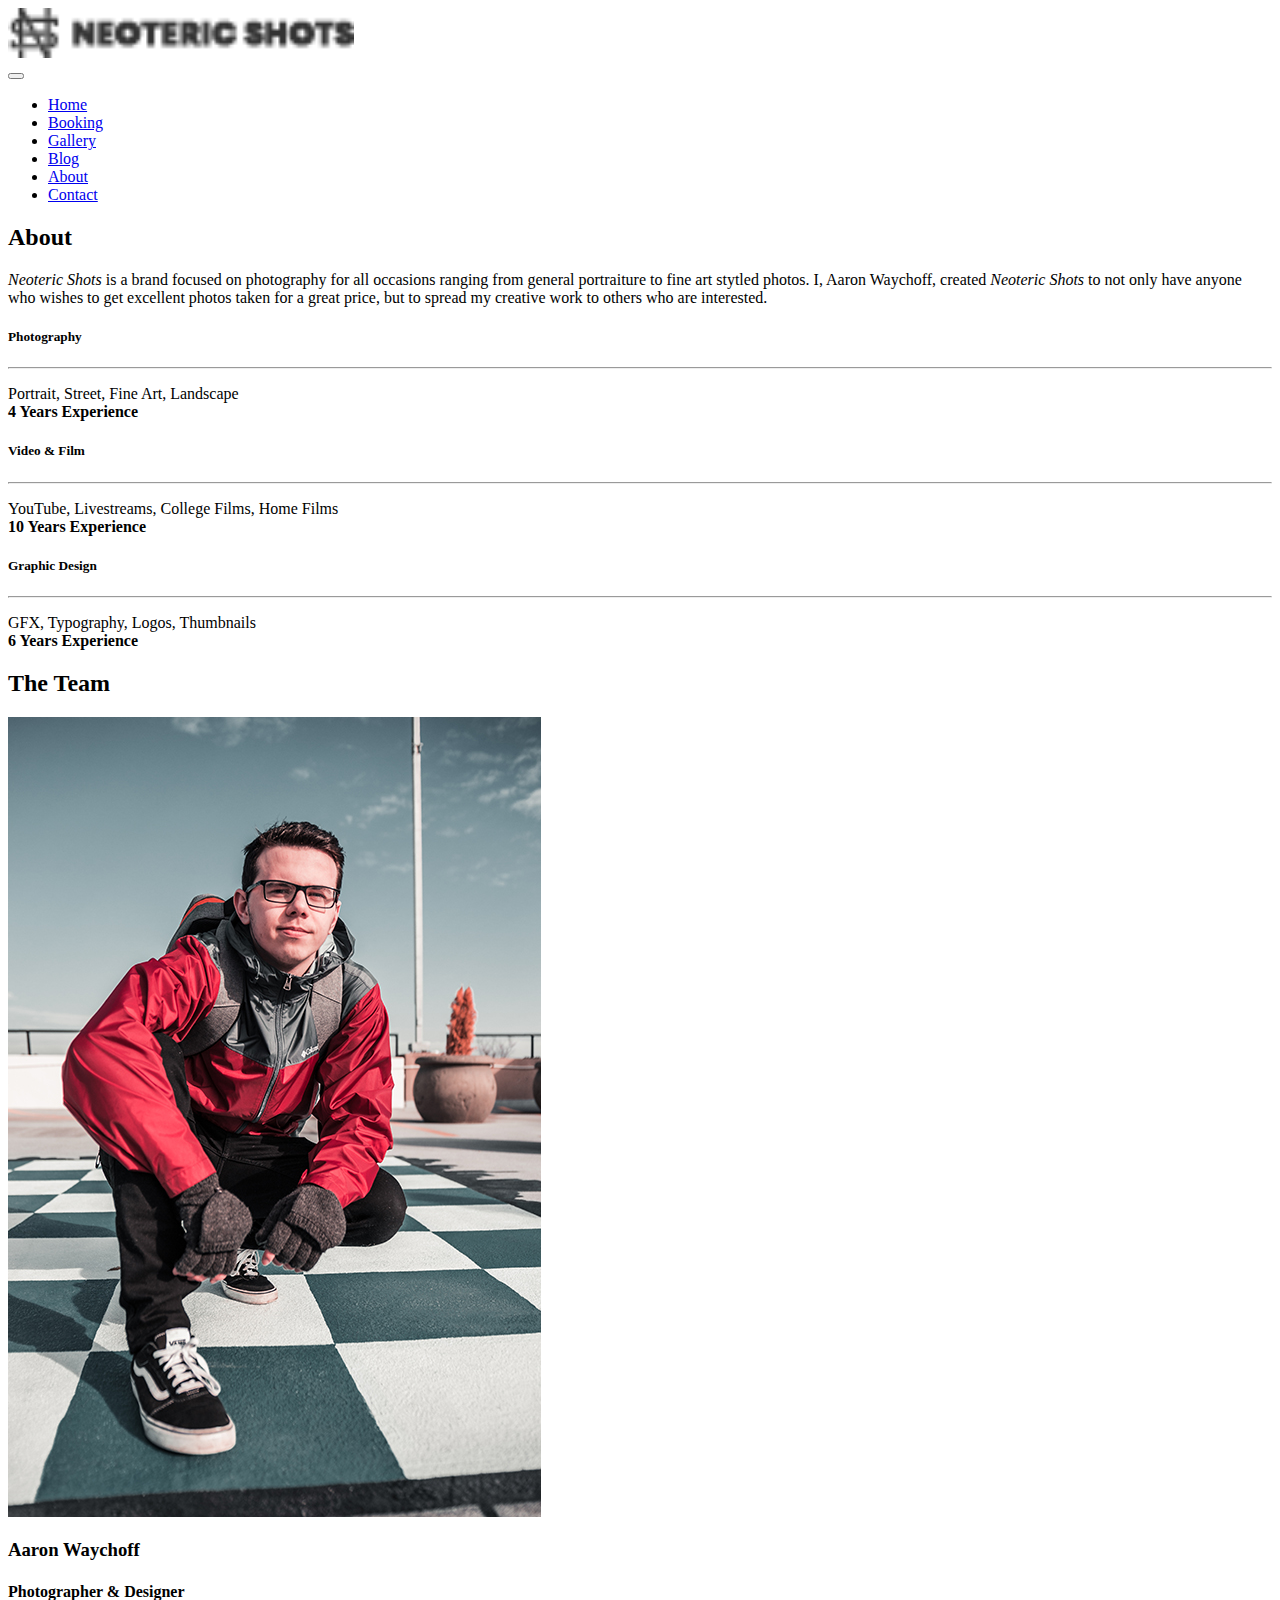
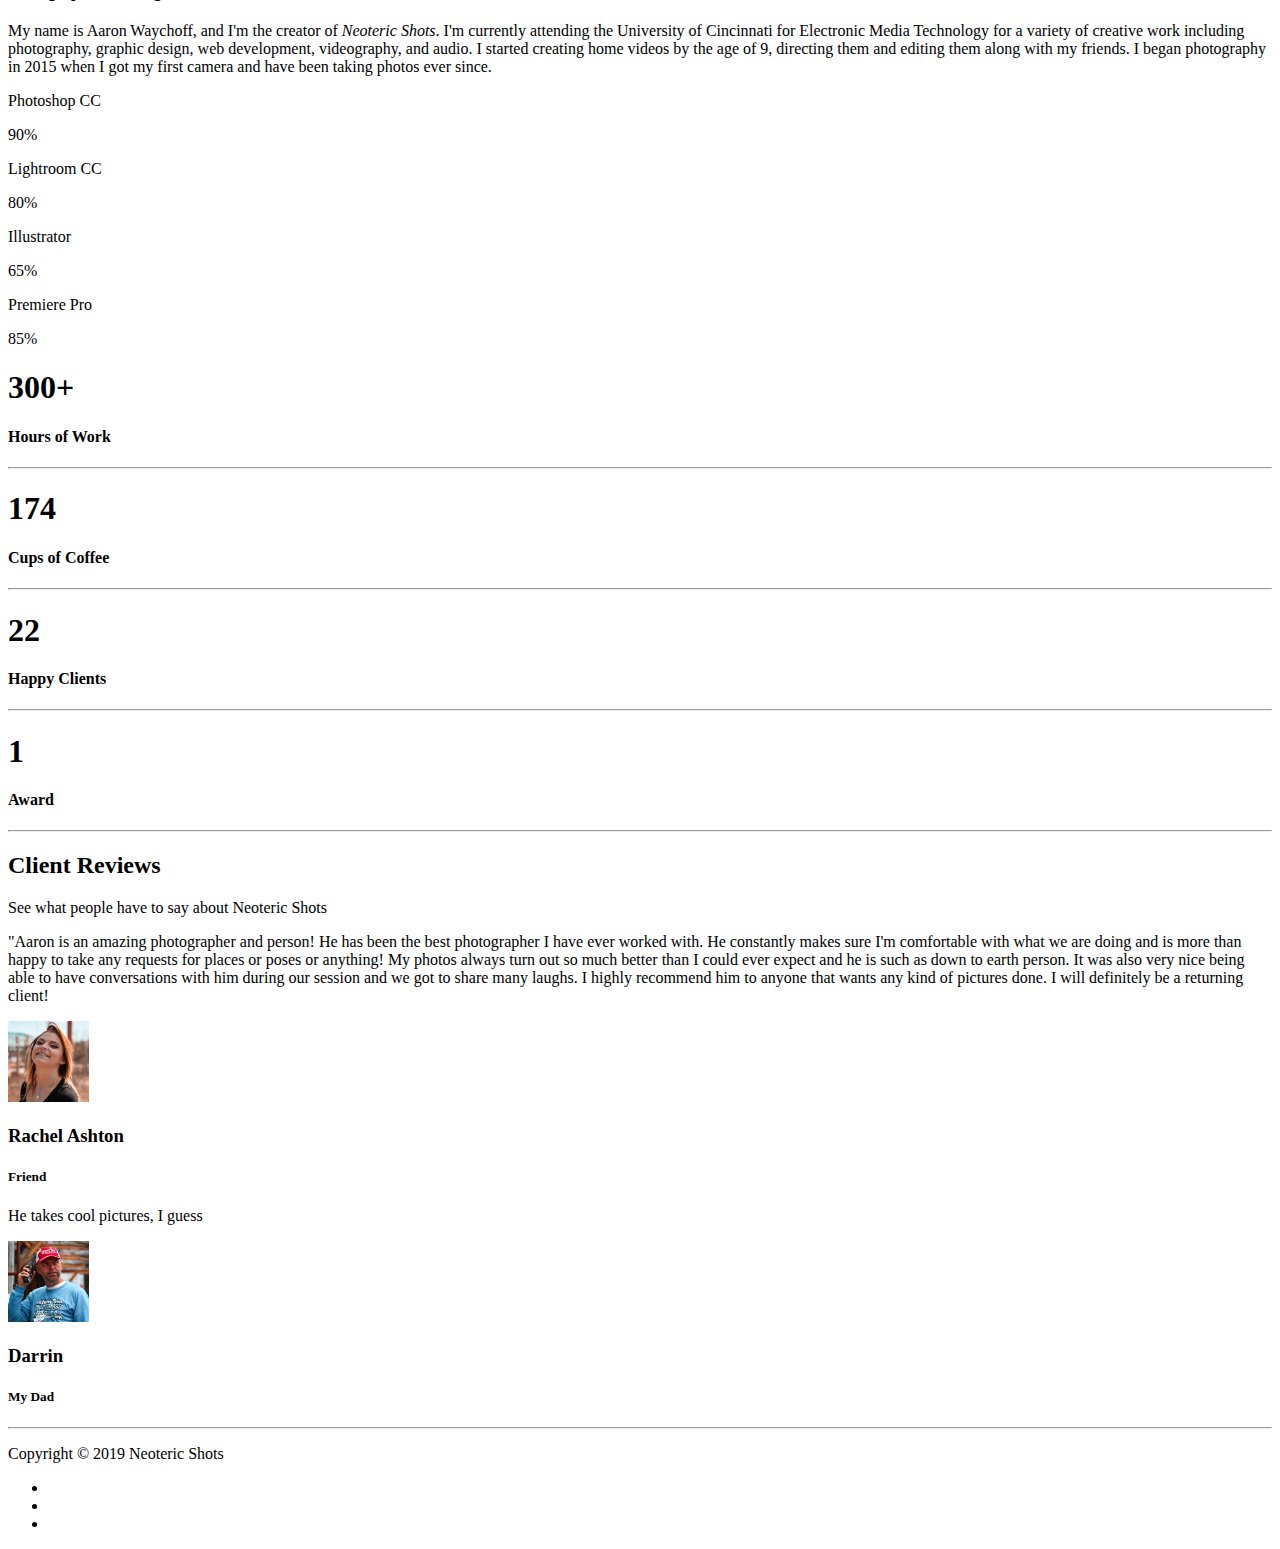
==== commit 7ce2c3ac: "Update about.html" ====
--- a/about.html
+++ b/about.html
@@ -71,8 +71,8 @@
                                     <ul class="navigation clearfix">
                                         <li><a href="index.html">Home</a>
                                         <li><a href="booking.html">Booking</a></li>
-                                        <li><a href="coming-soon.html">Portfolio</a></li>
-                                        <li><a href="coming-soon.html">Blog</a></li>
+                                        <li><a href="gallery.html">Gallery</a></li>
+                                        <li><a href="blog.html">Blog</a></li>
                                         <li><a href="about.html">About</a></li>
                                         <li><a href="contact.html">Contact</a></li>
                                     </ul>
@@ -188,7 +188,7 @@
 								<div class="skills lightroom"><span>80%</span></div>
 							</div>
 						</div>
-						<div class="single-skill">
+						<div class="single-skill mb-25">
 							<p>Illustrator</p>
 							<div class="bar-container">
 								<div class="skills illustrator"><span>65%</span></div>
